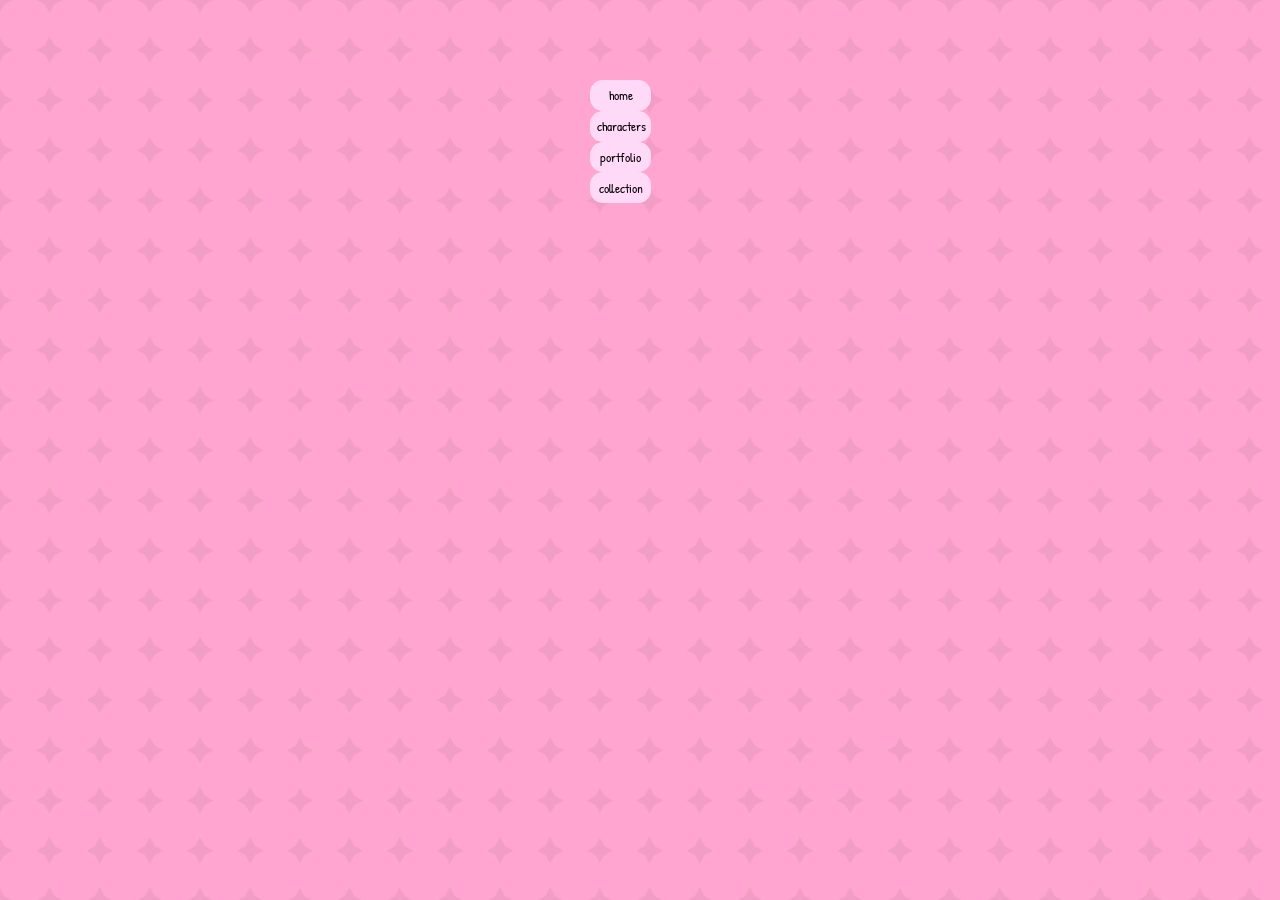
==== index.html @ ada11730 "first commit" ====
<!DOCTYPE html>
<html lang="en">
<head>
    <meta charset="UTF-8">
    <meta name="viewport" content="width=device-width, initial-scale=1.0">
    <link rel="preconnect" href="https://fonts.googleapis.com">
    <link rel="preconnect" href="https://fonts.gstatic.com" crossorigin>
    <link href="https://fonts.googleapis.com/css2?family=Patrick+Hand&display=swap" rel="stylesheet">
    <link rel="stylesheet" href="css/style.css">
    <title>naecatooo</title>
</head>
<body>
    <div class="content">
        <div class="layout-container">
            <aside class="sidebar">
                <ul>
                    <button class="nav-btn">home</button>
                    <button class="nav-btn">characters</button>
                    <button class="nav-btn">portfolio</button>
                    <button class="nav-btn">collection</button>
                </ul>
            </aside>
            <main id="content-area" class="main-content">

            </main>
        </div>
    </div>
    
    <script src="js/script.js"></script>
</body>
</html>
---- css/style.css ----
body {
    margin: 0;
    padding: 0;
    background-image: url(../img/bling-tile.png);
    background-repeat: repeat;
    background-size: 300px 300px;
    font-family: 'Patrick Hand', monospace;
    justify-content: center;
    align-items: center;
}

.content {
    margin: 5vw 10vw;
    display: flex;
    justify-content: center;
    align-items: center;
}

.layout-container {
    display: flex;
    gap: 4vw;
    max-width: clamp(800px, 80%, 40rem);
}

.sidebar {
    display: flex;
    flex-direction: column;
    gap: 1vw;
    width: 10vw;
}

.nav-btn {
    background-color: #ffd9f8;
    border: none;
    border-radius: 1vw;
    padding: 0.5vw;
    font-family: 'Patrick Hand', monospace;
    width: clamp(3rem, 3rem + 1vw, 6rem);
}
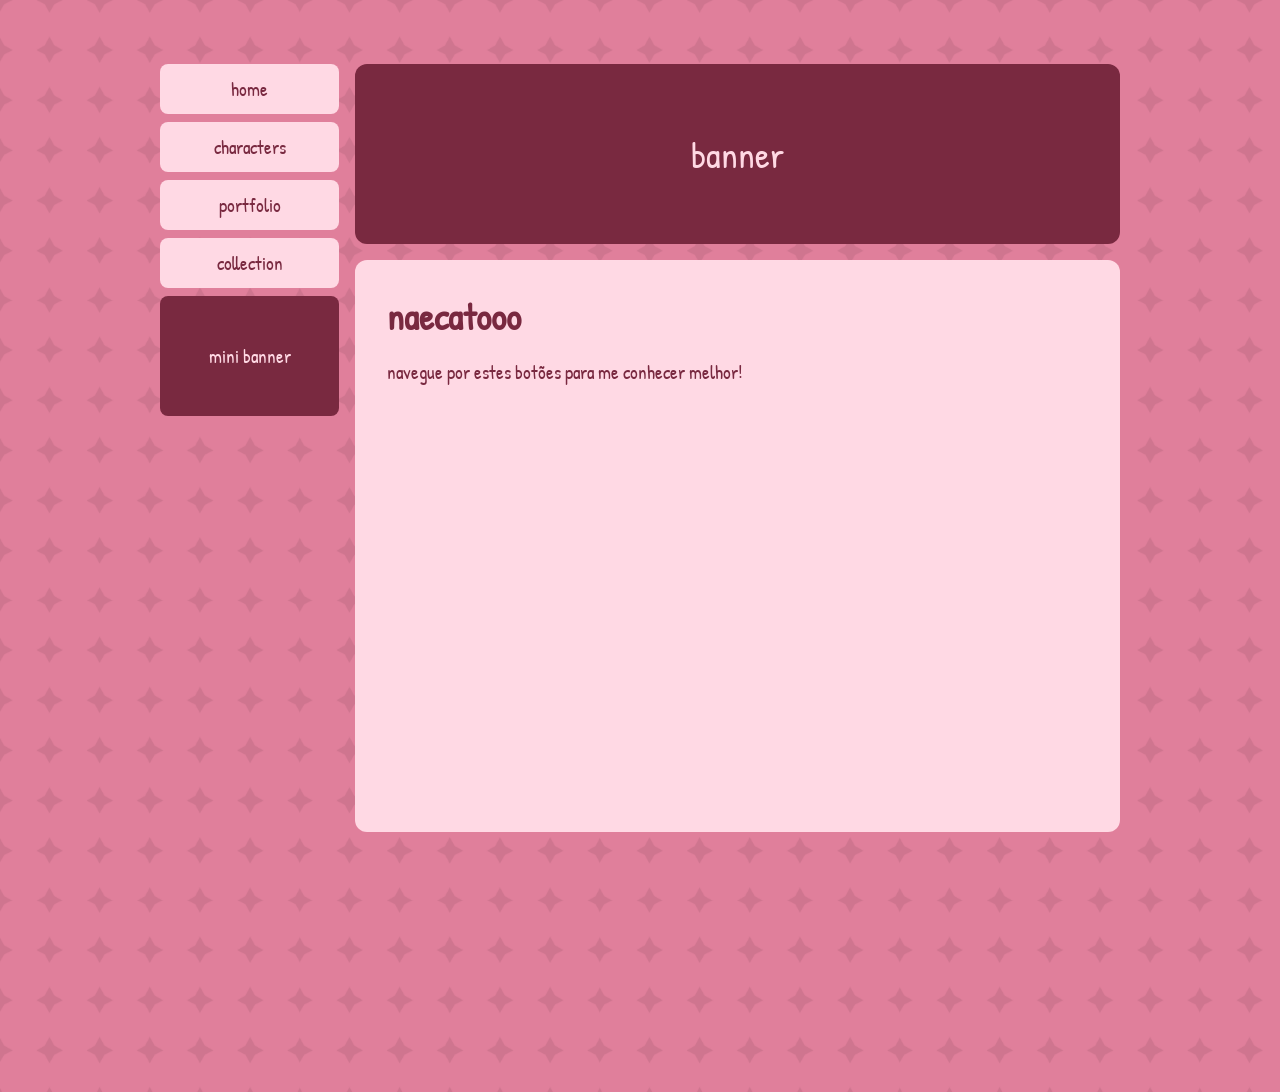
==== commit 17f0ae58: "commit" ====
--- a/index.html
+++ b/index.html
@@ -7,25 +7,26 @@
     <link rel="preconnect" href="https://fonts.gstatic.com" crossorigin>
     <link href="https://fonts.googleapis.com/css2?family=Patrick+Hand&display=swap" rel="stylesheet">
     <link rel="stylesheet" href="css/style.css">
+    <link rel="stylesheet" href="css/vars.css">
     <title>naecatooo</title>
 </head>
 <body>
     <div class="content">
         <div class="layout-container">
             <aside class="sidebar">
-                <ul>
-                    <button class="nav-btn">home</button>
-                    <button class="nav-btn">characters</button>
-                    <button class="nav-btn">portfolio</button>
-                    <button class="nav-btn">collection</button>
-                </ul>
+                <button class="nav-btn">home</button>
+                <button class="nav-btn">characters</button>
+                <button class="nav-btn">portfolio</button>
+                <button class="nav-btn">collection</button>
+                <div class="mini-banner">mini banner</div>
             </aside>
+            <div class="banner">banner</div>
             <main id="content-area" class="main-content">
-
+                <h1>naecatooo</h1>
+                <p>navegue por estes botões para me conhecer melhor!</p>
             </main>
         </div>
     </div>
-    
     <script src="js/script.js"></script>
 </body>
 </html>
--- a/css/style.css
+++ b/css/style.css
@@ -1,15 +1,18 @@
 body {
     margin: 0;
     padding: 0;
+    min-height: 100vh;
     background-image: url(../img/bling-tile.png);
     background-repeat: repeat;
     background-size: 300px 300px;
     font-family: 'Patrick Hand', monospace;
+    display: flex;
     justify-content: center;
-    align-items: center;
+    align-items: flex-start;
 }
 
 .content {
+    width: min(100%, 1100px);
     margin: 5vw 10vw;
     display: flex;
     justify-content: center;
@@ -17,23 +20,86 @@
 }
 
 .layout-container {
-    display: flex;
-    gap: 4vw;
-    max-width: clamp(800px, 80%, 40rem);
+    display: grid;
+    grid-template-columns: repeat(5, minmax(0, 1fr));
+    grid-template-rows: repeat(5, minmax(0, 1fr));
+    gap: 1rem;
+    width: min(100%, 960px);
 }
 
 .sidebar {
     display: flex;
+    grid-column: 1 / 2;
+    grid-row: 1 / 6;
     flex-direction: column;
-    gap: 1vw;
-    width: 10vw;
+    gap: 0.5rem;
+    width: 100%;
 }
 
 .nav-btn {
-    background-color: #ffd9f8;
+    background-color: var(--pri-color);
+    color: var(--ter-color);
     border: none;
-    border-radius: 1vw;
-    padding: 0.5vw;
+    border-radius: 0.5rem;
+    padding: 0.75rem 1rem;
     font-family: 'Patrick Hand', monospace;
-    width: clamp(3rem, 3rem + 1vw, 6rem);
+    font-size: var(--fs-text);
+    transition: background-color 0.3s, color 0.3s;
+}
+
+
+.nav-btn:hover {
+    background-color: var(--ter-color);
+    color: var(--pri-color);
+    transition: background-color 0.5s, color 0.3s;
+    cursor: pointer;
+}
+
+.mini-banner {
+    background-color: var(--ter-color);
+    color: var(--pri-color);
+    border-radius: 0.5rem;
+    display: flex;
+    justify-content: center;
+    align-items: center;
+    min-height: 120px;
+    font-size: var(--fs-text);
+}
+
+.banner {
+    grid-column: 2 / 6;
+    grid-row: 1 / 2;
+    min-height: 180px;
+    background-color: var(--ter-color);
+    border-radius: 0.75rem;
+    display: flex;
+    align-items: center;
+    justify-content: center;
+    color: var(--pri-color);
+    font-size: var(--fs-title);
+}
+
+main {
+    grid-column: 2 / 6;
+    grid-row: 2 / 5;
+    background-color: var(--pri-color);
+    color: var(--ter-color);
+    border-radius: 0.75rem;
+    padding: 2rem;
+    min-height: 22rem;
+    box-sizing: border-box;
+}
+
+.main-content h1,
+.main-content p {
+    margin: 0 0 1rem;
+}
+
+.main-content h1 {
+    font-size: var(--fs-title);
+}
+
+.main-content p {
+    font-size: var(--fs-text);
+    line-height: 1.6;
 }
--- a/css/vars.css
+++ b/css/vars.css
@@ -0,0 +1,7 @@
+:root {
+    --fs-text: clamp(0.8rem, 0.8rem + 1vw, 1.2rem);
+    --fs-title: clamp(1.5rem, 1.5rem + 1vw, 2.5rem);
+    --pri-color: #ffd9e4;
+    --sec-color: #e07f9b;
+    --ter-color: #792940;
+}
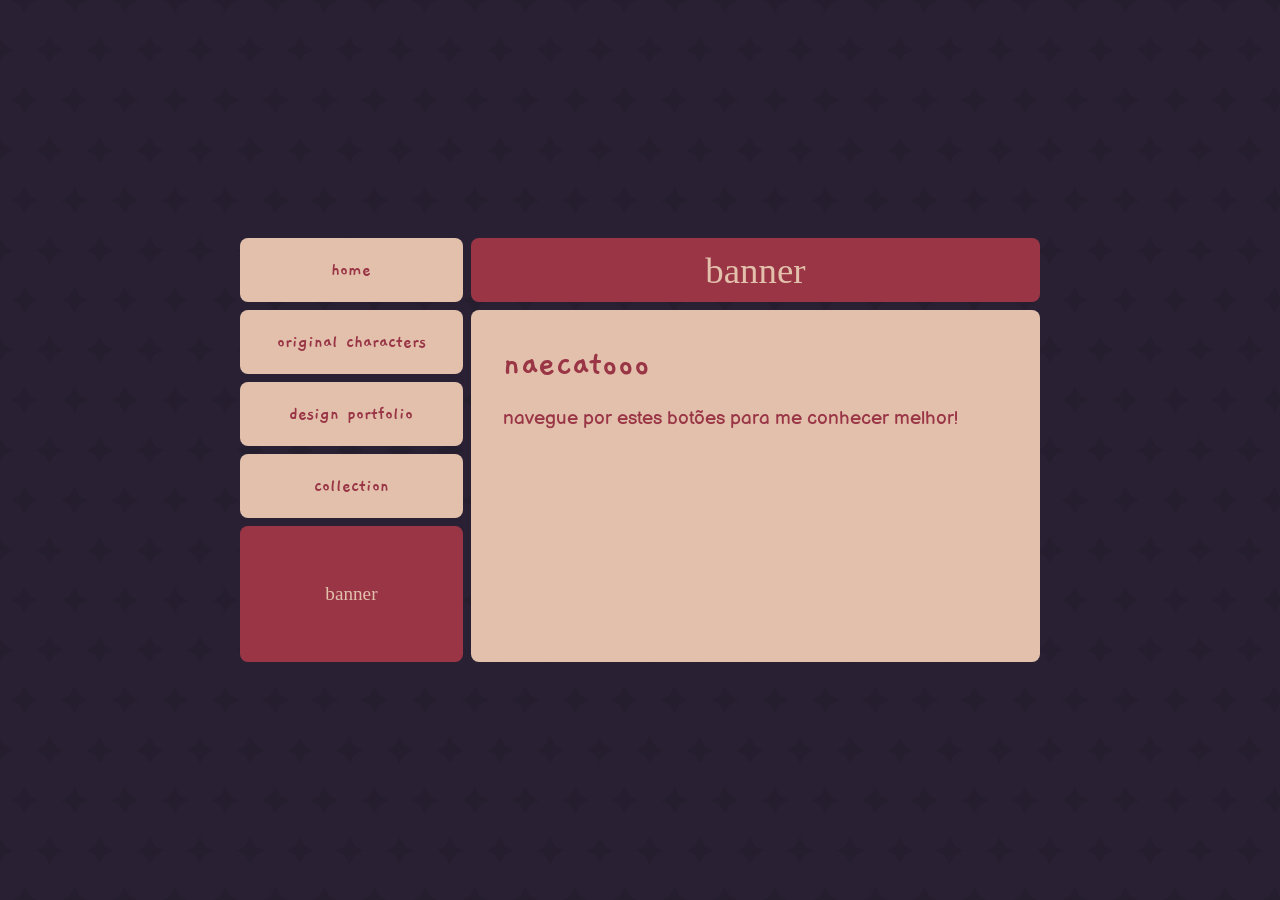
==== commit 1b579479: "upgrade grid layout" ====
--- a/index.html
+++ b/index.html
@@ -4,8 +4,8 @@
     <meta charset="UTF-8">
     <meta name="viewport" content="width=device-width, initial-scale=1.0">
     <link rel="preconnect" href="https://fonts.googleapis.com">
-    <link rel="preconnect" href="https://fonts.gstatic.com" crossorigin>
-    <link href="https://fonts.googleapis.com/css2?family=Patrick+Hand&display=swap" rel="stylesheet">
+<link rel="preconnect" href="https://fonts.gstatic.com" crossorigin>
+<link href="https://fonts.googleapis.com/css2?family=Balsamiq+Sans:ital,wght@0,400;0,700;1,400;1,700&family=Gaegu&display=swap" rel="stylesheet">
     <link rel="stylesheet" href="css/style.css">
     <link rel="stylesheet" href="css/vars.css">
     <title>naecatooo</title>
@@ -13,13 +13,11 @@
 <body>
     <div class="content">
         <div class="layout-container">
-            <aside class="sidebar">
-                <button class="nav-btn">home</button>
-                <button class="nav-btn">characters</button>
-                <button class="nav-btn">portfolio</button>
-                <button class="nav-btn">collection</button>
-                <div class="mini-banner">mini banner</div>
-            </aside>
+                <button class="nav-btn" id="home-btn">home</button>
+                <button class="nav-btn" id="characters-btn">original characters</button>
+                <button class="nav-btn" id="portfolio-btn">design portfolio</button>
+                <button class="nav-btn" id="collection-btn">collection</button>
+                <div class="mini-banner">banner</div>
             <div class="banner">banner</div>
             <main id="content-area" class="main-content">
                 <h1>naecatooo</h1>
--- a/css/style.css
+++ b/css/style.css
@@ -5,14 +5,13 @@
     background-image: url(../img/bling-tile.png);
     background-repeat: repeat;
     background-size: 300px 300px;
-    font-family: 'Patrick Hand', monospace;
     display: flex;
     justify-content: center;
-    align-items: flex-start;
+    align-items: center;
 }
 
 .content {
-    width: min(100%, 1100px);
+    width: clamp(500px, 90vw, 800px);
     margin: 5vw 10vw;
     display: flex;
     justify-content: center;
@@ -21,30 +20,45 @@
 
 .layout-container {
     display: grid;
-    grid-template-columns: repeat(5, minmax(0, 1fr));
-    grid-template-rows: repeat(5, minmax(0, 1fr));
-    gap: 1rem;
-    width: min(100%, 960px);
+    grid-template-columns: repeat(7, minmax(5rem, 0.25fr));
+    grid-template-rows: repeat(6, minmax(3rem, 0.75fr));
+    gap: 0.5rem;
+    border-radius: 1rem;
+    width: clamp(300px, 80vw, 1000px);
 }
 
-.sidebar {
-    display: flex;
-    grid-column: 1 / 2;
-    grid-row: 1 / 6;
-    flex-direction: column;
-    gap: 0.5rem;
-    width: 100%;
+
+#home-btn {
+    grid-column: 1/3;
+    grid-row: 1/2;
 }
+
+#characters-btn {
+    grid-column: 1/3;
+    grid-row: 2/3;
+}
+
+#portfolio-btn {
+    grid-column: 1/3;
+    grid-row: 3/4;
+}
+
+#collection-btn {
+    grid-column: 1/3;
+    grid-row: 4/5;
+}
+
 
 .nav-btn {
     background-color: var(--pri-color);
     color: var(--ter-color);
     border: none;
-    border-radius: 0.5rem;
+    font-family: "Gaegu", monospace;
+    font-weight: bold;
     padding: 0.75rem 1rem;
-    font-family: 'Patrick Hand', monospace;
     font-size: var(--fs-text);
     transition: background-color 0.3s, color 0.3s;
+    border-radius: 0.5rem;
 }
 
 
@@ -58,36 +72,37 @@
 .mini-banner {
     background-color: var(--ter-color);
     color: var(--pri-color);
-    border-radius: 0.5rem;
     display: flex;
     justify-content: center;
     align-items: center;
-    min-height: 120px;
     font-size: var(--fs-text);
+    grid-column: 1/3;
+    grid-row: 5/7;
+    border-radius: 0.5rem;
 }
 
 .banner {
-    grid-column: 2 / 6;
+    grid-column: 3/8;
     grid-row: 1 / 2;
-    min-height: 180px;
+    min-height: 4rem;
     background-color: var(--ter-color);
-    border-radius: 0.75rem;
     display: flex;
     align-items: center;
     justify-content: center;
     color: var(--pri-color);
     font-size: var(--fs-title);
+    border-radius: 0.5rem;
 }
 
 main {
-    grid-column: 2 / 6;
-    grid-row: 2 / 5;
+    grid-column: 3/8;
+    grid-row: 2 / 7;
     background-color: var(--pri-color);
     color: var(--ter-color);
-    border-radius: 0.75rem;
     padding: 2rem;
     min-height: 22rem;
     box-sizing: border-box;
+    border-radius: 0.5rem;
 }
 
 .main-content h1,
@@ -97,9 +112,20 @@
 
 .main-content h1 {
     font-size: var(--fs-title);
+    font-family: "Gaegu", monospace;
 }
 
 .main-content p {
     font-size: var(--fs-text);
     line-height: 1.6;
+    font-family: "Balsamiq Sans", monospace;
+}
+
+.main-content::-webkit-scrollbar {
+    width: 0.5rem;
+}
+
+.main-content::-webkit-scrollbar-thumb {
+    background-color: var(--sec-color);
+    border-radius: 0.25rem;
 }
--- a/css/vars.css
+++ b/css/vars.css
@@ -1,7 +1,7 @@
 :root {
     --fs-text: clamp(0.8rem, 0.8rem + 1vw, 1.2rem);
     --fs-title: clamp(1.5rem, 1.5rem + 1vw, 2.5rem);
-    --pri-color: #ffd9e4;
+    --pri-color: #e2c0ac;
     --sec-color: #e07f9b;
-    --ter-color: #792940;
+    --ter-color: #9a3546;
 }
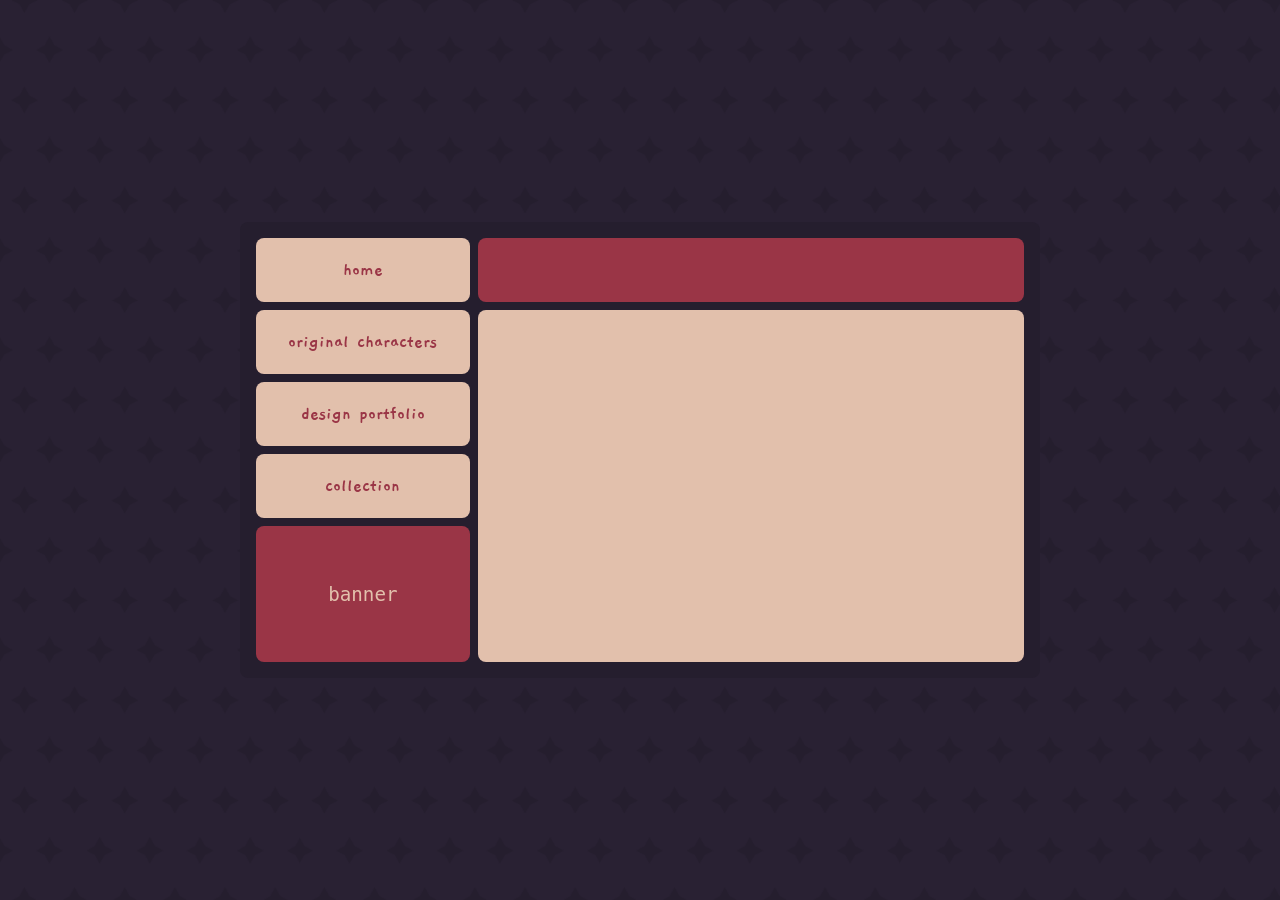
==== commit cd0adce0: "pages" ====
--- a/index.html
+++ b/index.html
@@ -1,5 +1,5 @@
 <!DOCTYPE html>
-<html lang="en">
+<html lang="pt-BR">
 <head>
     <meta charset="UTF-8">
     <meta name="viewport" content="width=device-width, initial-scale=1.0">
@@ -13,15 +13,13 @@
 <body>
     <div class="content">
         <div class="layout-container">
-                <button class="nav-btn" id="home-btn">home</button>
-                <button class="nav-btn" id="characters-btn">original characters</button>
-                <button class="nav-btn" id="portfolio-btn">design portfolio</button>
-                <button class="nav-btn" id="collection-btn">collection</button>
-                <div class="mini-banner">banner</div>
-            <div class="banner">banner</div>
-            <main id="content-area" class="main-content">
-                <h1>naecatooo</h1>
-                <p>navegue por estes botões para me conhecer melhor!</p>
+                <button class="nav-btn" id="home-btn" onclick="navigate('home', event.currentTarget)">home</button>
+                <button class="nav-btn" id="characters-btn" onclick="navigate('ocs', event.currentTarget)">original characters</button>
+                <button class="nav-btn" id="portfolio-btn" onclick="navigate('portfolio', event.currentTarget)">design portfolio</button>
+                <button class="nav-btn" id="collection-btn" onclick="navigate('collection', event.currentTarget)">collection</button>
+                <button class="mini-banner">banner</button>
+            <div class="banner"></div>
+            <main id="content-area">
             </main>
         </div>
     </div>
--- a/css/style.css
+++ b/css/style.css
@@ -23,8 +23,10 @@
     grid-template-columns: repeat(7, minmax(5rem, 0.25fr));
     grid-template-rows: repeat(6, minmax(3rem, 0.75fr));
     gap: 0.5rem;
-    border-radius: 1rem;
+    border-radius: 0.5rem;
     width: clamp(300px, 80vw, 1000px);
+    padding: 1rem;
+    background-color: #251e2e;
 }
 
 
@@ -79,6 +81,8 @@
     grid-column: 1/3;
     grid-row: 5/7;
     border-radius: 0.5rem;
+    border: none;
+    font-family: "Gaegu", monospace;
 }
 
 .banner {
@@ -92,6 +96,8 @@
     color: var(--pri-color);
     font-size: var(--fs-title);
     border-radius: 0.5rem;
+    font-family: "Gaegu", monospace;
+    FONT-WEIGHT: BOLD;
 }
 
 main {
@@ -119,6 +125,7 @@
     font-size: var(--fs-text);
     line-height: 1.6;
     font-family: "Balsamiq Sans", monospace;
+    hyphens: auto;
 }
 
 .main-content::-webkit-scrollbar {
